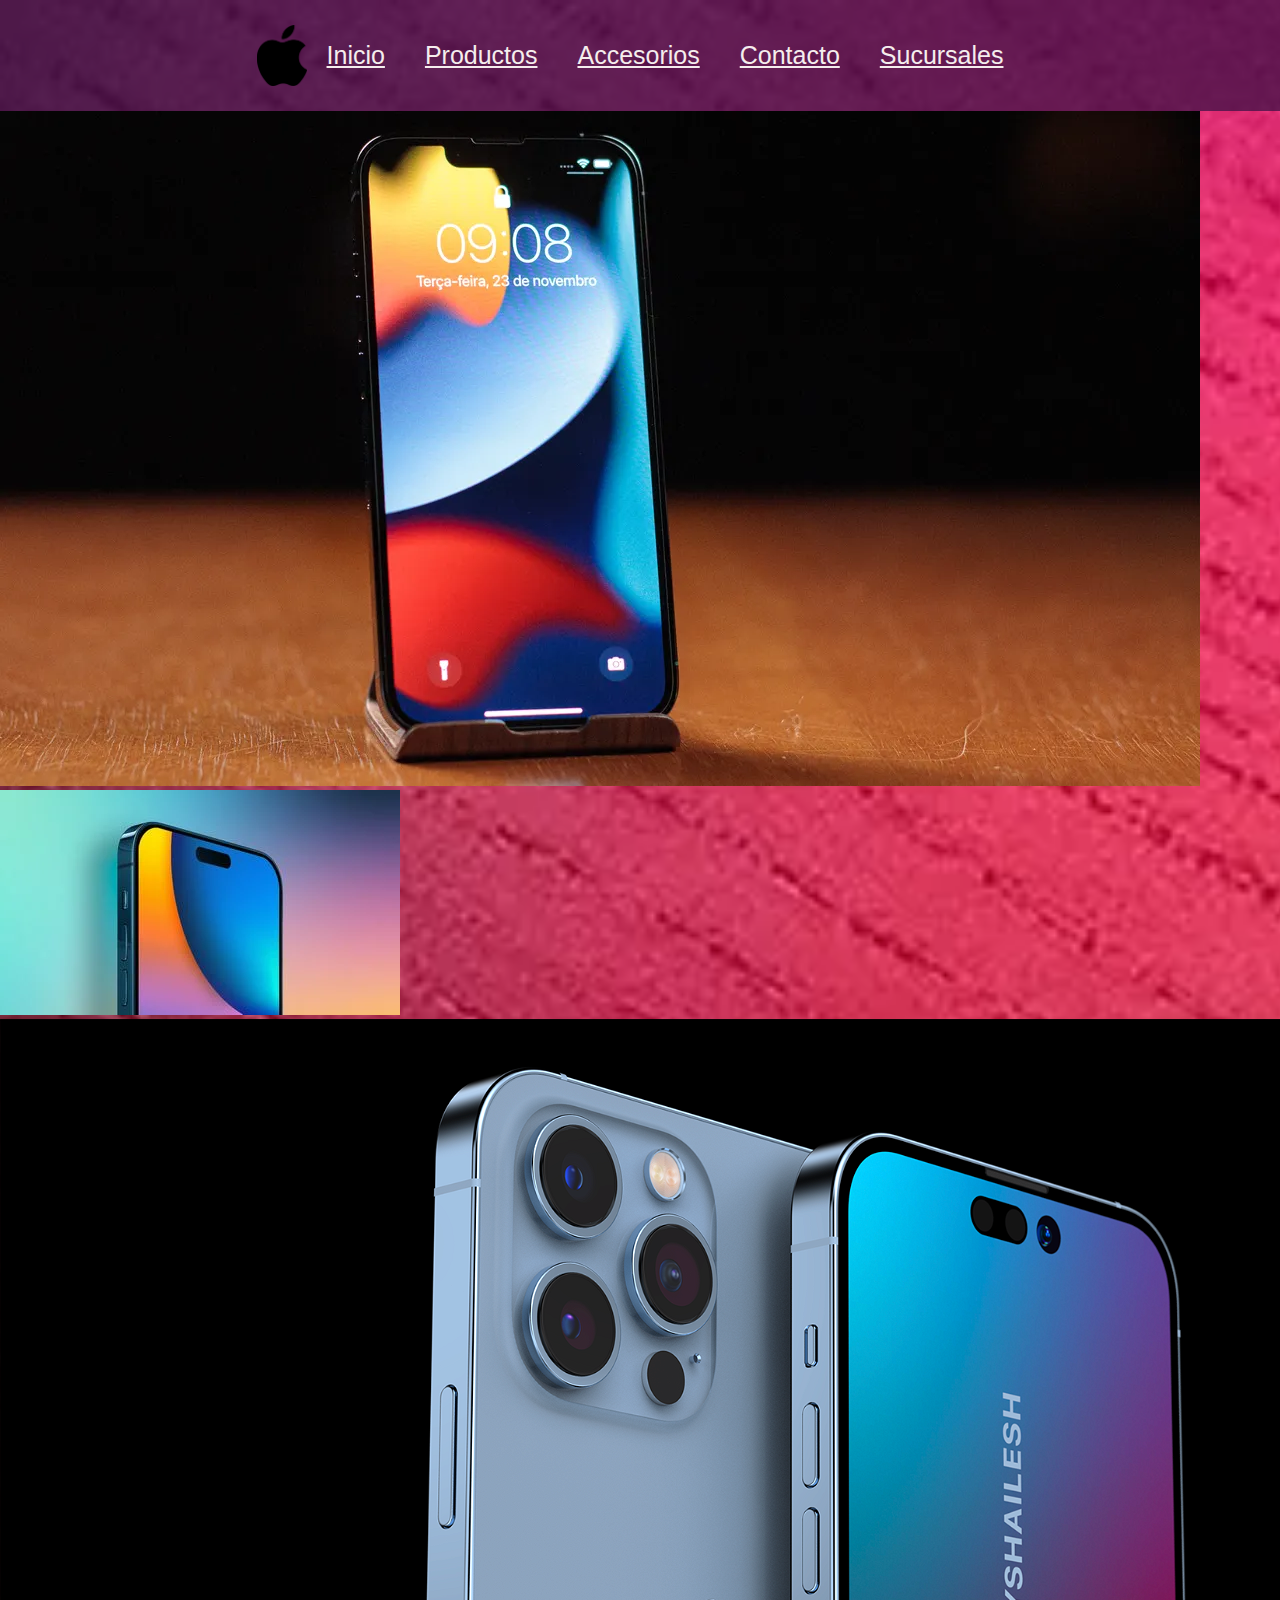
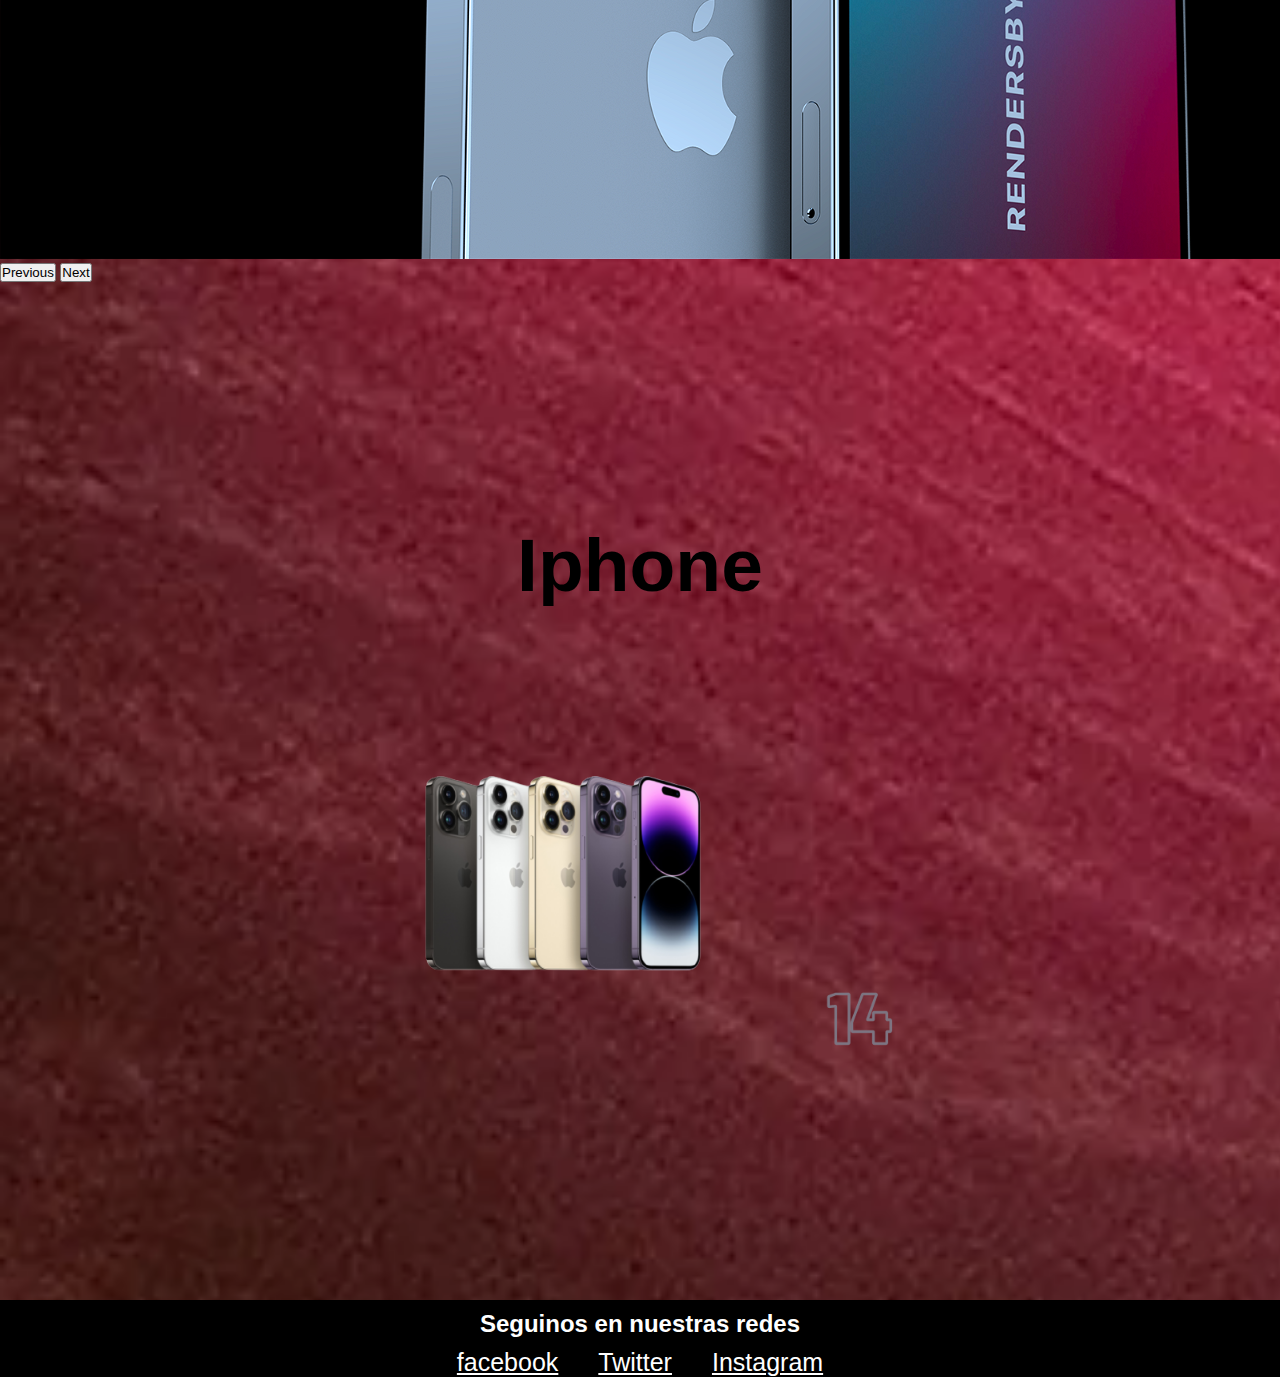
==== index.html @ eca5b9dc "Firstcommit" ====
<!DOCTYPE html>
<html lang="en">
<head>
    <meta charset="UTF-8">
    <meta name="viewport" content="width=device-width, initial-scale=1.0">
    <link href="https://cdn.jsdelivr.net/npm/bootstrap@5.3.0/dist/css/bootstrap.min.css" rel="stylesheet" integrity="sha384-9ndCyUaIbzAi2FUVXJi0CjmCapSmO7SnpJef0486qhLnuZ2cdeRhO02iuK6FUUVM" crossorigin="anonymous">
    <link rel="stylesheet" href="style.css">
    <title>ProyectoFinal</title>
</head>
<body>
    <header>
        <nav>
                
            <ul>
                <img class="logo" src="./imagenes/logo.png" alt="logo manzana apple">
                <li><a href="./index.html">Inicio</a></li>
                <li><a href="./productos.html">Productos</a></li>
                <li><a href="./accesorios.html">Accesorios</a></li>
                <li><a href="./contacto.html">Contacto</a></li>
                <li><a href="./sucursales.html">Sucursales</a></li>
            </ul>
        </nav>
    </header>
<main>
    
        <div id="carouselExample" class="carousel slide">
  <div class="carousel-inner">
    <div class="carousel-item active">
      <img src="./imagenes/i533038.webp" class="d-block w-100" alt="iphone14">
    </div>
    <div class="carousel-item">
      <img src="./imagenes/iPhone-14-multicolored-feature-single-pill.webp" class="d-block w-100" alt="iphone 14">
    </div>
    <div class="carousel-item">
      <img src="./imagenes/1111111111.png" class="d-block w-100" alt="iphone14">
    </div>
  </div>
  <button class="carousel-control-prev" type="button" data-bs-target="#carouselExample" data-bs-slide="prev">
    <span class="carousel-control-prev-icon" aria-hidden="true"></span>
    <span class="visually-hidden">Previous</span>
  </button>
  <button class="carousel-control-next" type="button" data-bs-target="#carouselExample" data-bs-slide="next">
    <span class="carousel-control-next-icon" aria-hidden="true"></span>
    <span class="visually-hidden">Next</span>
  </button>
</div>
    <section>
        <div> 
            <h2 class="animacion">Iphone</h2>
            <img class="iphone14" src="./imagenes/elemento inicio iphones.png" alt="celulares apple iphone 14 grupo de imagen">
            <img class="i14" src="./imagenes/elemento iniicio14.png" alt="icono14descriptivo en numeros">
        </div>
    </section>
</main>
    
<script src="https://cdn.jsdelivr.net/npm/@popperjs/core@2.11.8/dist/umd/popper.min.js" integrity="sha384-I7E8VVD/ismYTF4hNIPjVp/Zjvgyol6VFvRkX/vR+Vc4jQkC+hVqc2pM8ODewa9r" crossorigin="anonymous"></script>
<script src="https://cdn.jsdelivr.net/npm/bootstrap@5.3.0/dist/js/bootstrap.min.js" integrity="sha384-fbbOQedDUMZZ5KreZpsbe1LCZPVmfTnH7ois6mU1QK+m14rQ1l2bGBq41eYeM/fS" crossorigin="anonymous"></script>
</body>
<footer>
    <h2>Seguinos en nuestras redes</h2>
    <ul>
      <li><a href="https://www.facebook.com">facebook<i class="fab fa-facebook"></i></a></li>
      <li><a href="https://www.twitter.com">Twitter<i class="fab fa-twitter"></i></a></li>
      <li><a href="https://www.instagram.com">Instagram<i class="fab fa-instagram"></i></a></li>
    </ul>
  </footer>
</html>
---- style.css ----
/*global*/

*{
    margin: 0px;
    padding: 0px;
}

/*inicio*/

body{
    background-image: url(./imagenes/bg\ inicioo.webp);
    background-size: cover;
    margin: auto;
    @import url("https://fonts.googleapis.com/css2?family=Poppins:wght@100;200;300;400;500;600;700;800;900&display=swap");
    font-family: 'Poppins', sans-serif;
}


header{
    display: flex;
    flex-direction: row;
    justify-content: center;
    align-items: center;
    background-color: rgba(61, 18, 70, 0.744);
}

nav{
    margin: 25px;
    align-items: center;
    justify-content: center;
    align-items: center;
    display: flex;
    flex-direction: row;
    width: 1500px;
}

ul {
    display: flex;
    flex-direction: row;
    justify-content:center;
    align-items: center;
    list-style: none;
}

ul li a{
    margin:20px;
    text-align: center;
    font-size: 25px;
    color: rgb(245, 237, 237);
}

a:hover{
    background-color: blueviolet;
    cursor: pointer;

}
    

.logo{
    width: 50px;
   
  
}

section {
    display: flex;
    flex-direction: row;
    align-items: center;
    margin:200px;
    text-align: center;
    justify-content: center;
    font-size: 50px;
   

}

.animacion{
    margin: 40px;
    animation-name: animacion;
    animation-duration: 2s; 
    animation-timing-function: linear;
    animation-iteration-count: infinite;

}

/*animaciones*/

@keyframes animacion {
    0% {
      opacity: 0; 
    }
    50% {
      opacity: 1;
      transform: scale(1.2);
    }
    100% {
      opacity: 0; 
    }
  }

.iphone14{
    width: 400px;
    margin: 20px;
    animation-name: animacion;
    animation-duration: 2s; 
    animation-timing-function: linear;
    animation-iteration-count: infinite;


}

.i14{
  position: relative;
  animation-name: subeBaja;
  animation-duration: 1s;
  animation-timing-function: ease-in-out;
  animation-iteration-count: infinite;
}

@keyframes subeBaja {
    0%, 100% {
      transform: translateY(0);
    }
    50% {
      transform: translateY(-20px);
    }
  }

footer{
    background-color: black;
    display: flex;
    flex-direction:column;
    justify-content: center;
    align-items: center;

}


footer h2 { 
    margin: 30px;
    color: #fff;
    display: flex;
    justify-content: center;
    align-items: center;

}

footer ul li a {
    color: #fff;

}
/*responsive 375px celular*/

@media screen  and (max-width: 768px) {
    *{
        margin: 0px;
        padding: 0px;
    }
    
    body{
        background-image: url(./imagenes/bg\ inicioo.webp);
        background-size: cover;
        background-repeat: no-repeat;
        background-position: center;
        @import url("https://fonts.googleapis.com/css2?family=Poppins:wght@100;200;300;400;500;600;700;800;900&display=swap");
        font-family: 'Poppins', sans-serif;
    }
    
    
    header{
        display: flex;
        flex-direction: row;
        justify-content: center;
        align-items: center; 
    }
    
    nav{
        width: 370px;
    }
    
    ul {
        display: flex;
        flex-direction: row;
        justify-content: center;
        align-items: center;
        list-style: none;
        width: 330px;
    }
    
    ul li{
        display: flex;
        flex-direction: row;
        text-align: center;
        align-items: center;
        margin: 3px
    }

    ul li a{
        cursor: pointer;
        margin:5px;
        font-size: 10px;
        color: rgb(245, 237, 237);
        }
    
    a:hover{
        cursor: pointer;
        background-color: rgb(237, 231, 237);
        }    
        
            
    
    .logo{
        width: 60px;
        padding: 10px;
        height: 60px;
    }
    
    section div{
        display: flex;
        flex-direction: column;
        justify-content: center;
        align-items: center;
        
    }    

    .animacion{
        margin: 10px;
        margin-top: 60px;
        text-decoration:double;
        font-size: 40px;
        animation-name: animacion;
        animation-duration: 2s;
        animation-timing-function: linear;
        animation-iteration-count: infinite;
    }

    @keyframes animacion {
        0% {
            opacity: 0; 
          }
          50% {
            opacity: 1; 
            transform: scale(1.2); 
          }
          100% {
            opacity: 0;
          }

        
    }

    .iphone14{
        margin:30px;
        width: 250px;
        animation-name: iphone14;
        animation-duration: 2s;
        animation-timing-function: linear;
        animation-iteration-count: infinite;
    }
    @keyframes iphone14 {
        0% {
            opacity: 0; 
          }
          50% {
            opacity: 1; 
            transform: scale(1.2); 
          }
          100% {
            opacity: 0;
          }


        
    }

    }

    .i14{
        width: 100px;
        margin:20px;
    }

    footer{
        background-color: black;
        display: flex;
        flex-direction:column;
        height:auto;
    
    }
    
    
    footer h2 { 
        margin: 10px;
        color: #fff;
        display: flex;
        justify-content: center;
        align-items: center;
    
    }
    
    footer ul li a {
        color: #fff;
    
    }


    /*productos*/
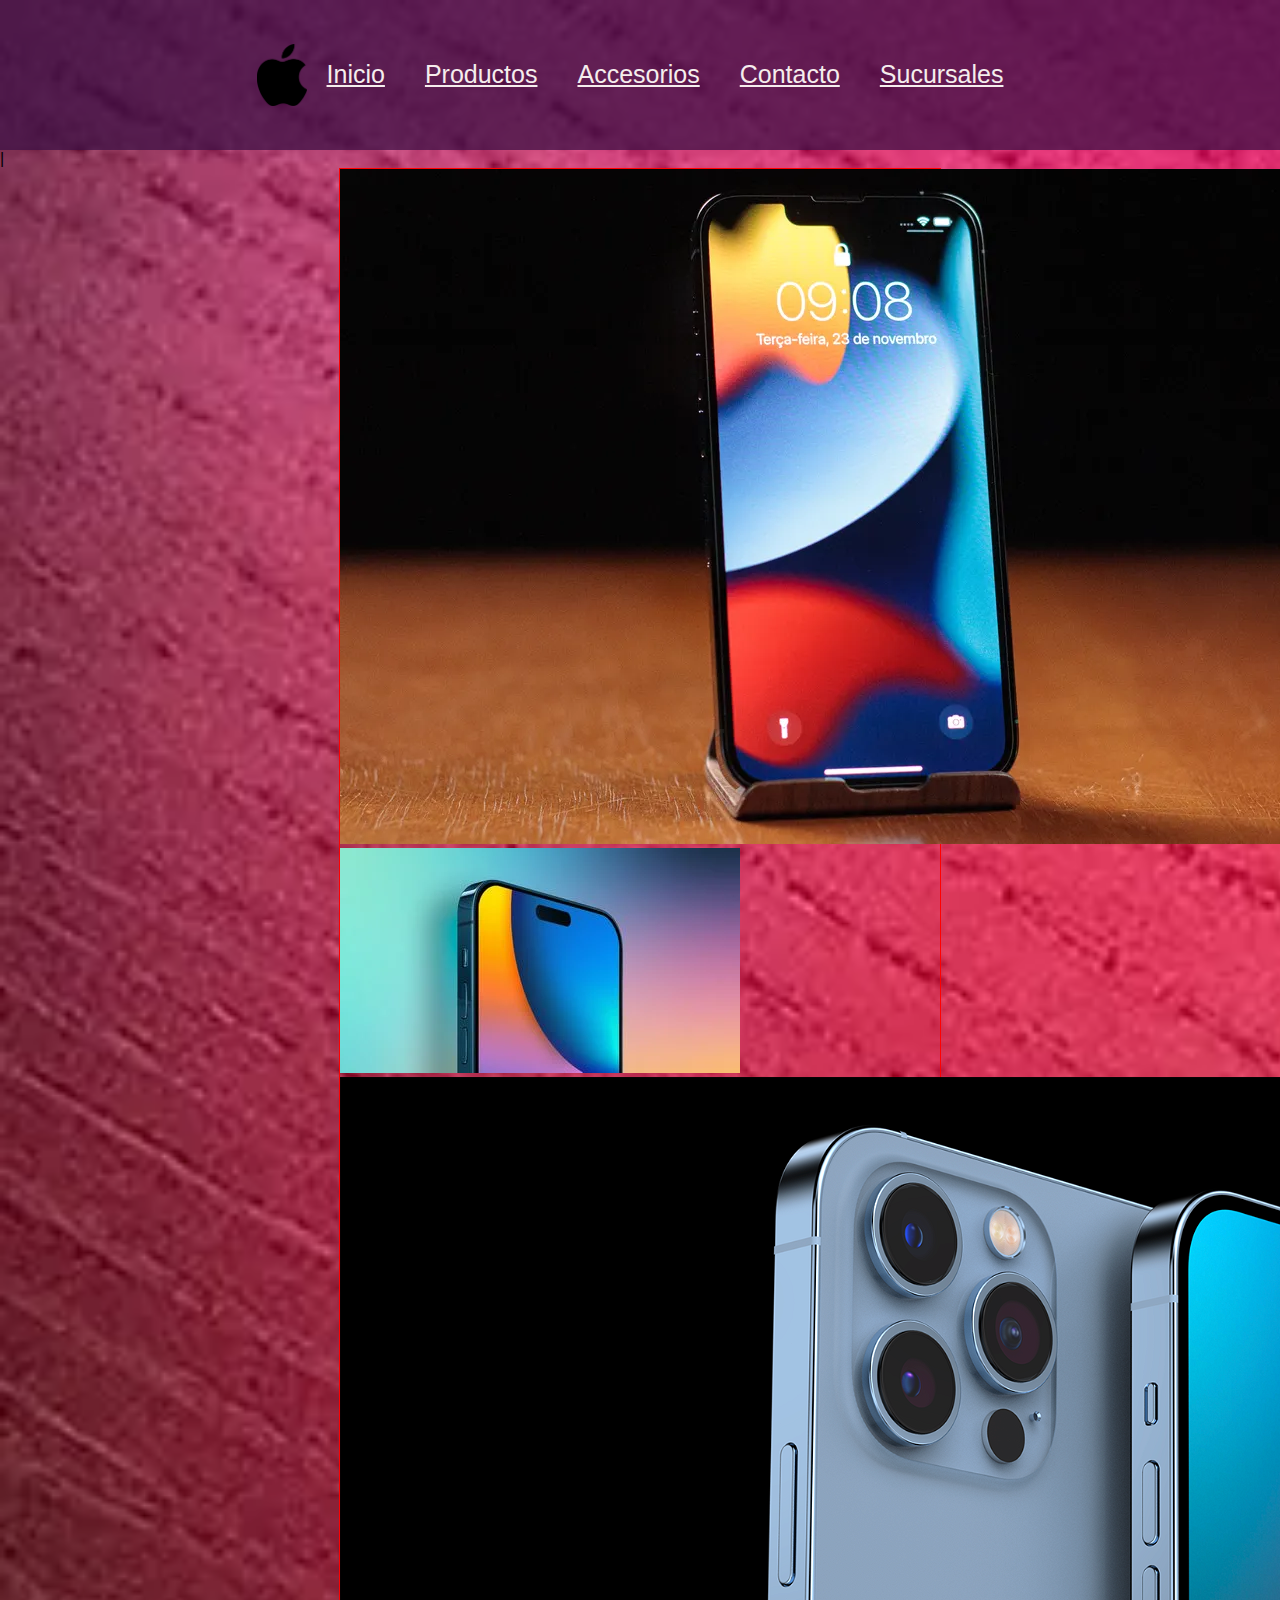
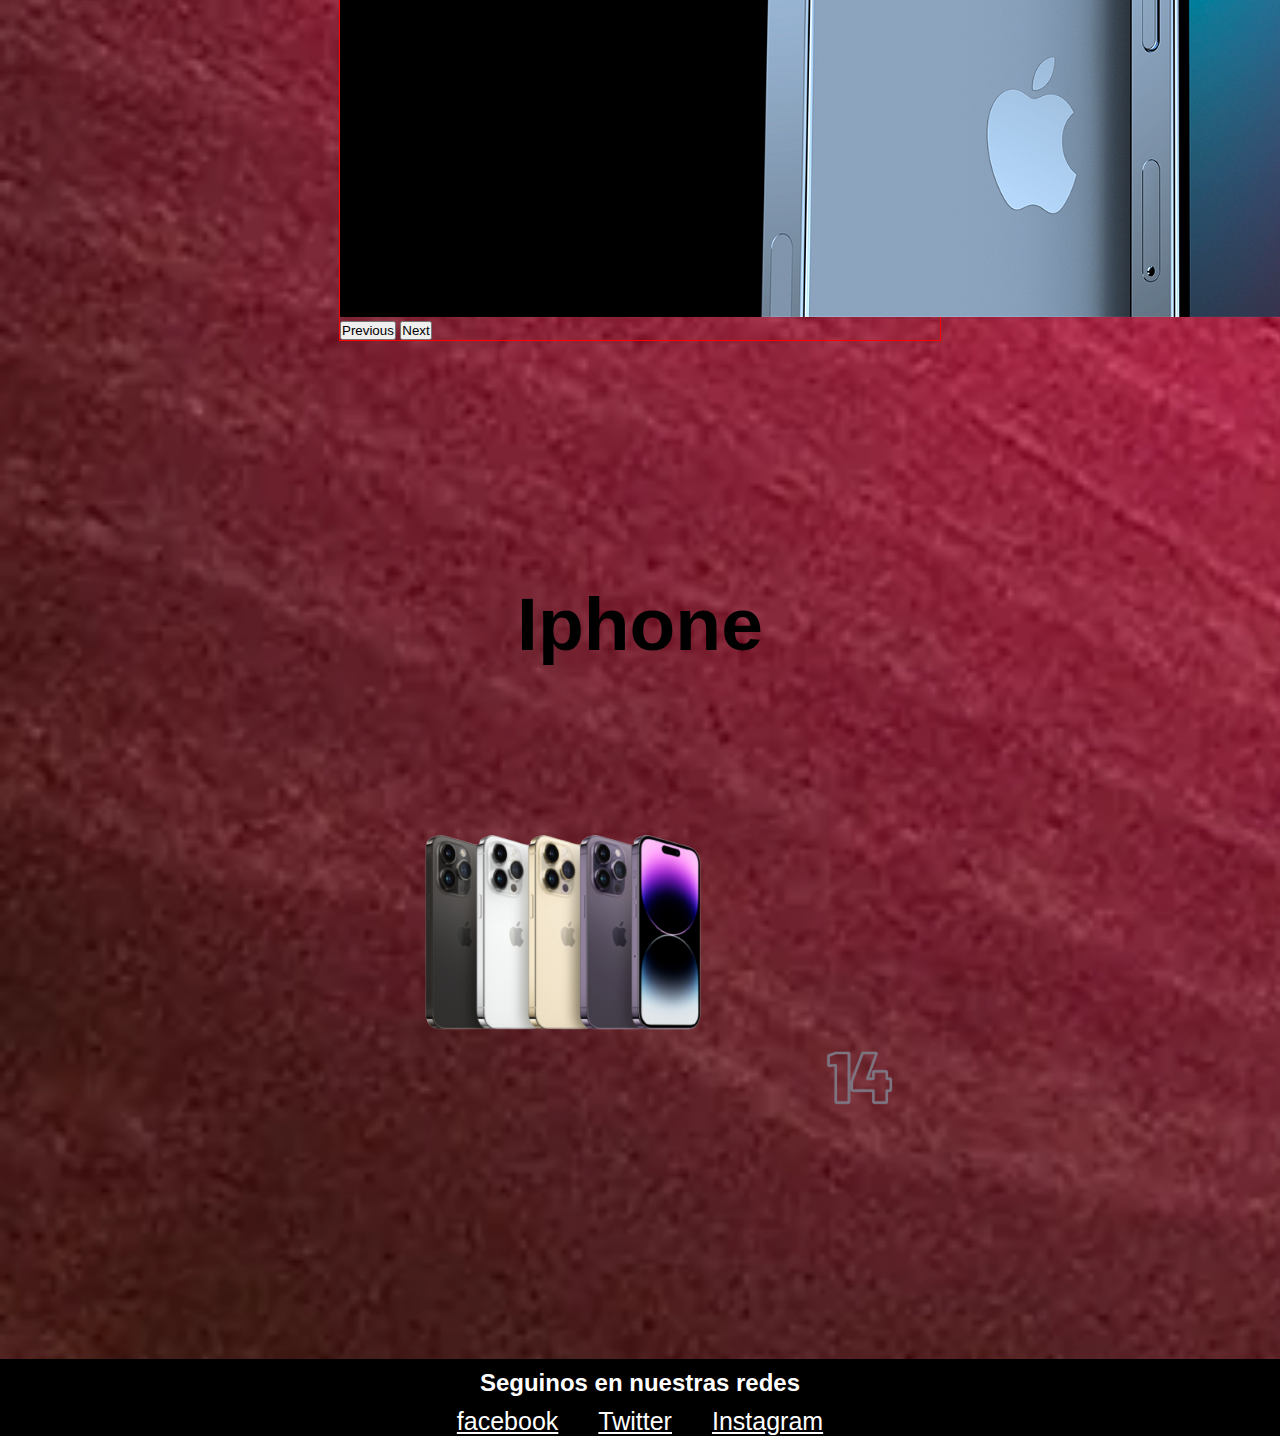
==== commit 7faa2d94: "se arreglo navbar" ====
--- a/index.html
+++ b/index.html
@@ -10,7 +10,6 @@
 <body>
     <header>
         <nav>
-                
             <ul>
                 <img class="logo" src="./imagenes/logo.png" alt="logo manzana apple">
                 <li><a href="./index.html">Inicio</a></li>
@@ -22,28 +21,32 @@
         </nav>
     </header>
 <main>
-    
-        <div id="carouselExample" class="carousel slide">
-  <div class="carousel-inner">
-    <div class="carousel-item active">
-      <img src="./imagenes/i533038.webp" class="d-block w-100" alt="iphone14">
+    |
+    <div class="carousel-container">
+      <div id="carouselExample" class="carousel slide">
+        <div class="carousel-inner">
+          <div class="carousel-item active">
+            <img src="./imagenes/i533038.webp" class="d-block w-100" alt="iphone14">
+          </div>
+          <div class="carousel-item">
+            <img src="./imagenes/iPhone-14-multicolored-feature-single-pill.webp" class="d-block w-100" alt="iphone 14">
+          </div>
+          <div class="carousel-item">
+            <img src="./imagenes/1111111111.png" class="d-block w-100" alt="iphone14">
+          </div>
+        </div>
+        <button class="carousel-control-prev" type="button" data-bs-target="#carouselExample" data-bs-slide="prev">
+          <span class="carousel-control-prev-icon" aria-hidden="true"></span>
+          <span class="visually-hidden">Previous</span>
+        </button>
+        <button class="carousel-control-next" type="button" data-bs-target="#carouselExample" data-bs-slide="next">
+          <span class="carousel-control-next-icon" aria-hidden="true"></span>
+          <span class="visually-hidden">Next</span>
+        </button>
+      </div>
     </div>
-    <div class="carousel-item">
-      <img src="./imagenes/iPhone-14-multicolored-feature-single-pill.webp" class="d-block w-100" alt="iphone 14">
-    </div>
-    <div class="carousel-item">
-      <img src="./imagenes/1111111111.png" class="d-block w-100" alt="iphone14">
-    </div>
-  </div>
-  <button class="carousel-control-prev" type="button" data-bs-target="#carouselExample" data-bs-slide="prev">
-    <span class="carousel-control-prev-icon" aria-hidden="true"></span>
-    <span class="visually-hidden">Previous</span>
-  </button>
-  <button class="carousel-control-next" type="button" data-bs-target="#carouselExample" data-bs-slide="next">
-    <span class="carousel-control-next-icon" aria-hidden="true"></span>
-    <span class="visually-hidden">Next</span>
-  </button>
-</div>
+  
+
     <section>
         <div> 
             <h2 class="animacion">Iphone</h2>
@@ -53,15 +56,15 @@
     </section>
 </main>
     
+<footer>
+  <h2>Seguinos en nuestras redes</h2>
+  <ul>
+    <li><a href="https://www.facebook.com">facebook<i class="fab fa-facebook"></i></a></li>
+    <li><a href="https://www.twitter.com">Twitter<i class="fab fa-twitter"></i></a></li>
+    <li><a href="https://www.instagram.com">Instagram<i class="fab fa-instagram"></i></a></li>
+  </ul>
+</footer>
 <script src="https://cdn.jsdelivr.net/npm/@popperjs/core@2.11.8/dist/umd/popper.min.js" integrity="sha384-I7E8VVD/ismYTF4hNIPjVp/Zjvgyol6VFvRkX/vR+Vc4jQkC+hVqc2pM8ODewa9r" crossorigin="anonymous"></script>
 <script src="https://cdn.jsdelivr.net/npm/bootstrap@5.3.0/dist/js/bootstrap.min.js" integrity="sha384-fbbOQedDUMZZ5KreZpsbe1LCZPVmfTnH7ois6mU1QK+m14rQ1l2bGBq41eYeM/fS" crossorigin="anonymous"></script>
 </body>
-<footer>
-    <h2>Seguinos en nuestras redes</h2>
-    <ul>
-      <li><a href="https://www.facebook.com">facebook<i class="fab fa-facebook"></i></a></li>
-      <li><a href="https://www.twitter.com">Twitter<i class="fab fa-twitter"></i></a></li>
-      <li><a href="https://www.instagram.com">Instagram<i class="fab fa-instagram"></i></a></li>
-    </ul>
-  </footer>
 </html>--- a/style.css
+++ b/style.css
@@ -1,13 +1,13 @@
 /*global*/
 
-*{
+* {
     margin: 0px;
     padding: 0px;
 }
 
 /*inicio*/
 
-body{
+body {
     background-image: url(./imagenes/bg\ inicioo.webp);
     background-size: cover;
     margin: auto;
@@ -16,7 +16,7 @@
 }
 
 
-header{
+header {
     display: flex;
     flex-direction: row;
     justify-content: center;
@@ -24,60 +24,57 @@
     background-color: rgba(61, 18, 70, 0.744);
 }
 
-nav{
+nav {
     margin: 25px;
-    align-items: center;
     justify-content: center;
     align-items: center;
     display: flex;
     flex-direction: row;
     width: 1500px;
+    height: 100px;
 }
 
 ul {
     display: flex;
     flex-direction: row;
-    justify-content:center;
+    justify-content: center;
     align-items: center;
     list-style: none;
 }
 
-ul li a{
-    margin:20px;
+ul li a {
+    margin: 20px;
     text-align: center;
     font-size: 25px;
     color: rgb(245, 237, 237);
 }
 
-a:hover{
+a:hover {
     background-color: blueviolet;
     cursor: pointer;
 
 }
-    
-
-.logo{
+
+
+.logo {
     width: 50px;
-   
-  
+
 }
 
 section {
     display: flex;
     flex-direction: row;
     align-items: center;
-    margin:200px;
+    margin: 200px;
     text-align: center;
     justify-content: center;
     font-size: 50px;
-   
-
-}
-
-.animacion{
+}
+
+.animacion {
     margin: 40px;
     animation-name: animacion;
-    animation-duration: 2s; 
+    animation-duration: 2s;
     animation-timing-function: linear;
     animation-iteration-count: infinite;
 
@@ -87,56 +84,60 @@
 
 @keyframes animacion {
     0% {
-      opacity: 0; 
-    }
+        opacity: 0;
+    }
+
     50% {
-      opacity: 1;
-      transform: scale(1.2);
-    }
+        opacity: 1;
+        transform: scale(1.2);
+    }
+
     100% {
-      opacity: 0; 
-    }
-  }
-
-.iphone14{
+        opacity: 0;
+    }
+}
+
+.iphone14 {
     width: 400px;
     margin: 20px;
     animation-name: animacion;
-    animation-duration: 2s; 
+    animation-duration: 2s;
     animation-timing-function: linear;
     animation-iteration-count: infinite;
 
 
 }
 
-.i14{
-  position: relative;
-  animation-name: subeBaja;
-  animation-duration: 1s;
-  animation-timing-function: ease-in-out;
-  animation-iteration-count: infinite;
+.i14 {
+    position: relative;
+    animation-name: subeBaja;
+    animation-duration: 1s;
+    animation-timing-function: ease-in-out;
+    animation-iteration-count: infinite;
 }
 
 @keyframes subeBaja {
-    0%, 100% {
-      transform: translateY(0);
-    }
+
+    0%,
+    100% {
+        transform: translateY(0);
+    }
+
     50% {
-      transform: translateY(-20px);
-    }
-  }
-
-footer{
+        transform: translateY(-20px);
+    }
+}
+
+footer {
     background-color: black;
     display: flex;
-    flex-direction:column;
-    justify-content: center;
-    align-items: center;
-
-}
-
-
-footer h2 { 
+    flex-direction: column;
+    justify-content: center;
+    align-items: center;
+}
+
+
+footer h2 {
     margin: 30px;
     color: #fff;
     display: flex;
@@ -149,15 +150,22 @@
     color: #fff;
 
 }
+
+.carousel-container {
+    border: 1px solid red;
+    max-width: 600px;
+    margin: 0 auto;
+}
+
 /*responsive 375px celular*/
 
-@media screen  and (max-width: 768px) {
-    *{
+@media screen and (max-width: 768px) {
+    * {
         margin: 0px;
         padding: 0px;
     }
-    
-    body{
+
+    body {
         background-image: url(./imagenes/bg\ inicioo.webp);
         background-size: cover;
         background-repeat: no-repeat;
@@ -165,19 +173,19 @@
         @import url("https://fonts.googleapis.com/css2?family=Poppins:wght@100;200;300;400;500;600;700;800;900&display=swap");
         font-family: 'Poppins', sans-serif;
     }
-    
-    
-    header{
+
+
+    header {
         display: flex;
         flex-direction: row;
         justify-content: center;
-        align-items: center; 
-    }
-    
-    nav{
+        align-items: center;
+    }
+
+    nav {
         width: 370px;
     }
-    
+
     ul {
         display: flex;
         flex-direction: row;
@@ -186,8 +194,8 @@
         list-style: none;
         width: 330px;
     }
-    
-    ul li{
+
+    ul li {
         display: flex;
         flex-direction: row;
         text-align: center;
@@ -195,38 +203,38 @@
         margin: 3px
     }
 
-    ul li a{
+    ul li a {
         cursor: pointer;
-        margin:5px;
+        margin: 5px;
         font-size: 10px;
         color: rgb(245, 237, 237);
-        }
-    
-    a:hover{
+    }
+
+    a:hover {
         cursor: pointer;
         background-color: rgb(237, 231, 237);
-        }    
-        
-            
-    
-    .logo{
+    }
+
+
+
+    .logo {
         width: 60px;
         padding: 10px;
         height: 60px;
     }
-    
-    section div{
+
+    section div {
         display: flex;
         flex-direction: column;
         justify-content: center;
         align-items: center;
-        
-    }    
-
-    .animacion{
+
+    }
+
+    .animacion {
         margin: 10px;
         margin-top: 60px;
-        text-decoration:double;
+        text-decoration: double;
         font-size: 40px;
         animation-name: animacion;
         animation-duration: 2s;
@@ -236,74 +244,77 @@
 
     @keyframes animacion {
         0% {
-            opacity: 0; 
-          }
-          50% {
-            opacity: 1; 
-            transform: scale(1.2); 
-          }
-          100% {
             opacity: 0;
-          }
-
-        
-    }
-
-    .iphone14{
-        margin:30px;
+        }
+
+        50% {
+            opacity: 1;
+            transform: scale(1.2);
+        }
+
+        100% {
+            opacity: 0;
+        }
+
+
+    }
+
+    .iphone14 {
+        margin: 30px;
         width: 250px;
         animation-name: iphone14;
         animation-duration: 2s;
         animation-timing-function: linear;
         animation-iteration-count: infinite;
     }
+
     @keyframes iphone14 {
         0% {
-            opacity: 0; 
-          }
-          50% {
-            opacity: 1; 
-            transform: scale(1.2); 
-          }
-          100% {
             opacity: 0;
-          }
-
-
-        
-    }
-
-    }
-
-    .i14{
-        width: 100px;
-        margin:20px;
-    }
-
-    footer{
-        background-color: black;
-        display: flex;
-        flex-direction:column;
-        height:auto;
-    
-    }
-    
-    
-    footer h2 { 
-        margin: 10px;
-        color: #fff;
-        display: flex;
-        justify-content: center;
-        align-items: center;
-    
-    }
-    
-    footer ul li a {
-        color: #fff;
-    
-    }
-
-
-    /*productos*/
-
-    +        }
+
+        50% {
+            opacity: 1;
+            transform: scale(1.2);
+        }
+
+        100% {
+            opacity: 0;
+        }
+
+
+
+    }
+
+}
+
+.i14 {
+    width: 100px;
+    margin: 20px;
+}
+
+footer {
+    background-color: black;
+    display: flex;
+    flex-direction: column;
+    height: auto;
+
+}
+
+
+footer h2 {
+    margin: 10px;
+    color: #fff;
+    display: flex;
+    justify-content: center;
+    align-items: center;
+
+}
+
+footer ul li a {
+    color: #fff;
+
+}
+
+
+/*productos*/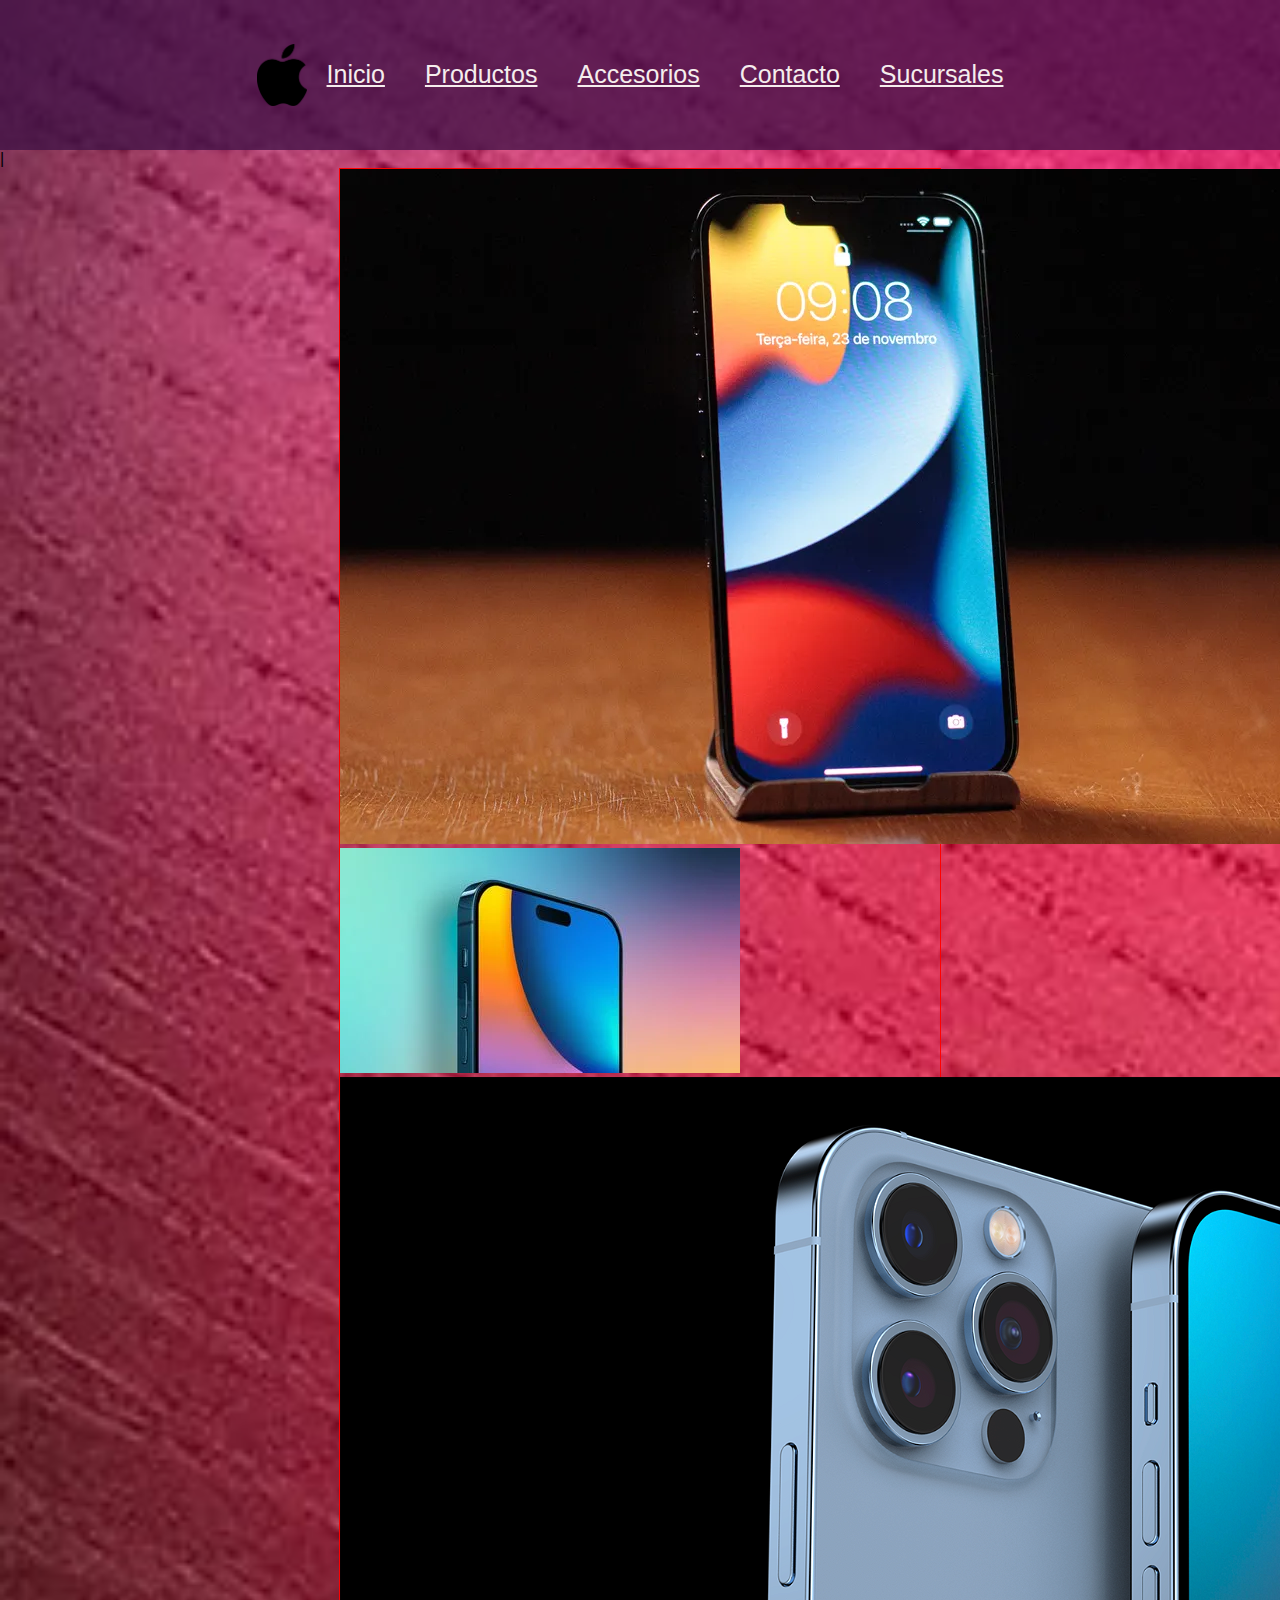
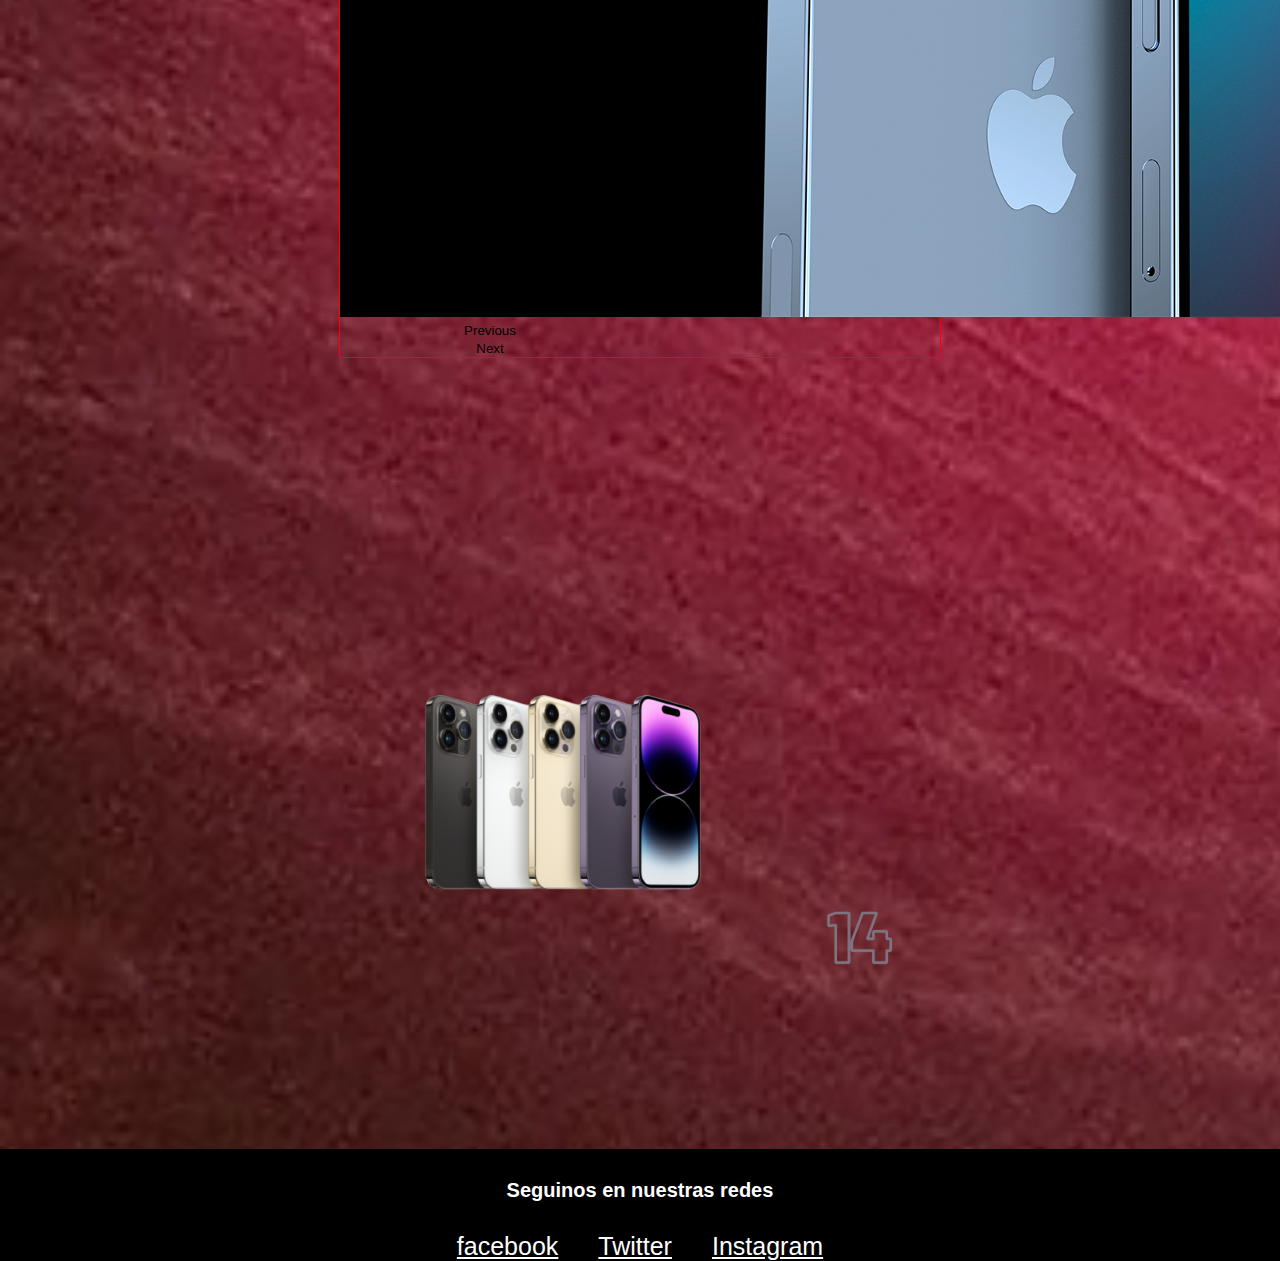
==== commit 860a34e3: "Se modificaron las paginas de css por una sola" ====
--- a/index.html
+++ b/index.html
@@ -4,10 +4,10 @@
     <meta charset="UTF-8">
     <meta name="viewport" content="width=device-width, initial-scale=1.0">
     <link href="https://cdn.jsdelivr.net/npm/bootstrap@5.3.0/dist/css/bootstrap.min.css" rel="stylesheet" integrity="sha384-9ndCyUaIbzAi2FUVXJi0CjmCapSmO7SnpJef0486qhLnuZ2cdeRhO02iuK6FUUVM" crossorigin="anonymous">
-    <link rel="stylesheet" href="style.css">
+    <link rel="stylesheet" href="styleglobal.css">
     <title>ProyectoFinal</title>
 </head>
-<body>
+<body class="bodyinicio">
     <header>
         <nav>
             <ul>
@@ -56,8 +56,8 @@
     </section>
 </main>
     
-<footer>
-  <h2>Seguinos en nuestras redes</h2>
+<footer class="footerinicio">
+  <h2 class="footerinicio1">Seguinos en nuestras redes</h2>
   <ul>
     <li><a href="https://www.facebook.com">facebook<i class="fab fa-facebook"></i></a></li>
     <li><a href="https://www.twitter.com">Twitter<i class="fab fa-twitter"></i></a></li>
@@ -67,4 +67,6 @@
 <script src="https://cdn.jsdelivr.net/npm/@popperjs/core@2.11.8/dist/umd/popper.min.js" integrity="sha384-I7E8VVD/ismYTF4hNIPjVp/Zjvgyol6VFvRkX/vR+Vc4jQkC+hVqc2pM8ODewa9r" crossorigin="anonymous"></script>
 <script src="https://cdn.jsdelivr.net/npm/bootstrap@5.3.0/dist/js/bootstrap.min.js" integrity="sha384-fbbOQedDUMZZ5KreZpsbe1LCZPVmfTnH7ois6mU1QK+m14rQ1l2bGBq41eYeM/fS" crossorigin="anonymous"></script>
 </body>
-</html>+</html>
+
+
--- a/styleglobal.css
+++ b/styleglobal.css
@@ -0,0 +1,1463 @@
+/*global*/
+
+* {
+    margin: 0px;
+    padding: 0px;
+}
+
+/*inicio*/
+
+.bodyinicio {
+    background-image: url(./imagenes/bg-inicioo.jpg);
+    background-size: cover;
+    margin: auto;
+    @import url("https://fonts.googleapis.com/css2?family=Poppins:wght@100;200;300;400;500;600;700;800;900&display=swap");
+    font-family: 'Poppins', sans-serif;
+}
+
+
+header {
+    display: flex;
+    flex-direction: row;
+    justify-content: center;
+    align-items: center;
+    background-color: rgba(61, 18, 70, 0.744);
+}
+
+nav {
+    margin: 25px;
+    justify-content: center;
+    align-items: center;
+    display: flex;
+    flex-direction: row;
+    width: 1500px;
+    height: 100px;
+}
+
+ul {
+    display: flex;
+    flex-direction: row;
+    justify-content: center;
+    align-items: center;
+    list-style: none;
+}
+
+ul li a {
+    margin: 20px;
+    text-align: center;
+    font-size: 25px;
+    color: rgb(245, 237, 237);
+}
+
+a:hover {
+    background-color: blueviolet;
+    cursor: pointer;
+
+}
+
+
+.logo {
+    width: 50px;
+
+}
+
+section {
+    display: flex;
+    flex-direction: row;
+    align-items: center;
+    margin: 200px;
+    text-align: center;
+    justify-content: center;
+    font-size: 50px;
+}
+
+.animacion {
+    margin: 40px;
+    animation-name: animacion;
+    animation-duration: 2s;
+    animation-timing-function: linear;
+    animation-iteration-count: infinite;
+
+}
+
+/*animaciones*/
+
+@keyframes animacion {
+    0% {
+        opacity: 0;
+    }
+
+    50% {
+        opacity: 1;
+        transform: scale(1.2);
+    }
+
+    100% {
+        opacity: 0;
+    }
+}
+
+.iphone14 {
+    width: 400px;
+    margin: 20px;
+    animation-name: animacion;
+    animation-duration: 2s;
+    animation-timing-function: linear;
+    animation-iteration-count: infinite;
+
+
+}
+
+.i14 {
+    position: relative;
+    animation-name: subeBaja;
+    animation-duration: 1s;
+    animation-timing-function: ease-in-out;
+    animation-iteration-count: infinite;
+}
+
+@keyframes subeBaja {
+
+    0%,
+    100% {
+        transform: translateY(0);
+    }
+
+    50% {
+        transform: translateY(-20px);
+    }
+}
+
+footer {
+    background-color: black;
+    display: flex;
+    flex-direction: column;
+    justify-content: center;
+    align-items: center;
+}
+
+
+footer h2 {
+    margin: 30px;
+    color: #fff;
+    display: flex;
+    justify-content: center;
+    align-items: center;
+
+}
+
+footer ul li a {
+    color: #fff;
+
+}
+
+.carousel-container {
+    border: 1px solid red;
+    max-width: 600px;
+    margin: 0 auto;
+}
+
+/*responsive 375px celular*/
+
+@media screen and (max-width: 768px) {
+    * {
+        margin: 0px;
+        padding: 0px;
+    }
+
+    .body inicio {
+        background-image: url(./imagenes/bg-inicioo.jpg);
+        background-size: cover;
+        background-repeat: no-repeat;
+        background-position: center;
+        @import url("https://fonts.googleapis.com/css2?family=Poppins:wght@100;200;300;400;500;600;700;800;900&display=swap");
+        font-family: 'Poppins', sans-serif;
+    }
+
+
+    header {
+        display: flex;
+        flex-direction: row;
+        justify-content: center;
+        align-items: center;
+    }
+
+    nav {
+        width: 370px;
+    }
+
+    ul {
+        display: flex;
+        flex-direction: row;
+        justify-content: center;
+        align-items: center;
+        list-style: none;
+        width: 330px;
+    }
+
+    ul li {
+        display: flex;
+        flex-direction: row;
+        text-align: center;
+        align-items: center;
+        margin: 3px
+    }
+
+    ul li a {
+        cursor: pointer;
+        margin: 5px;
+        font-size: 10px;
+        color: rgb(245, 237, 237);
+    }
+
+    a:hover {
+        cursor: pointer;
+        background-color: rgb(237, 231, 237);
+    }
+
+
+
+    .logo {
+        width: 60px;
+        padding: 10px;
+        height: 60px;
+    }
+
+    section div {
+        display: flex;
+        flex-direction: column;
+        justify-content: center;
+        align-items: center;
+
+    }
+
+    .animacion {
+        margin: 10px;
+        margin-top: 60px;
+        text-decoration: double;
+        font-size: 40px;
+        animation-name: animacion;
+        animation-duration: 2s;
+        animation-timing-function: linear;
+        animation-iteration-count: infinite;
+    }
+
+    @keyframes animacion {
+        0% {
+            opacity: 0;
+        }
+
+        50% {
+            opacity: 1;
+            transform: scale(1.2);
+        }
+
+        100% {
+            opacity: 0;
+        }
+
+
+    }
+
+    .iphone14 {
+        margin: 30px;
+        width: 250px;
+        animation-name: iphone14;
+        animation-duration: 2s;
+        animation-timing-function: linear;
+        animation-iteration-count: infinite;
+    }
+
+    @keyframes iphone14 {
+        0% {
+            opacity: 0;
+        }
+
+        50% {
+            opacity: 1;
+            transform: scale(1.2);
+        }
+
+        100% {
+            opacity: 0;
+        }
+
+
+
+    }
+
+}
+
+.i14 {
+    width: 100px;
+    margin: 20px;
+}
+
+footer {
+    background-color: black;
+    display: flex;
+    flex-direction: column;
+    height: auto;
+
+}
+
+
+footer h2 {
+    margin: 30px;
+    color: #fff;
+    display: flex;
+    justify-content: center;
+    align-items: center;
+
+}
+
+footer ul li a {
+    color: #fff;
+
+}
+
+/* final de inicio*/
+
+/* accesorios*/
+
+*{
+    margin: 0px;
+    padding: 0px;
+}
+
+.bodyaccesorios{
+    background-image: url(./imagenes/aipods\ max.webp);
+    background-size: cover;
+    margin: auto;
+    @import url: ("https://fonts.googleapis.com/css2?family=Barlow+Semi+Condensed:wght@600&display=swap");
+    @import url:("https://fonts.googleapis.com/css2?family=Poppins:wght@100;200;300;400;500;600;700;800;900&display=swap");
+    font-family: 'Poppins', 'Barlow Semi Condensed', sans-serif;
+    
+}
+
+
+header{
+    display: flex;
+    flex-direction: row;
+    justify-content: center;
+    align-items: center;
+    background-color: rgba(61, 18, 70, 0.744);
+    
+}
+
+nav{
+    margin: 25px;
+    justify-content: center;
+    align-items: center;
+    display: flex;
+    flex-direction: row;
+    width: 1500px;
+    height: 100px;    
+}
+
+ul {
+    display: flex;
+    flex-direction: row;
+    justify-content:center;
+    align-items: center;
+    list-style: none;
+}
+
+ul li a{
+    margin:20px;
+    text-align: center;
+    font-size: 25px;
+    color: rgb(245, 237, 237);
+}
+
+a:hover{
+    background-color: blueviolet;
+    cursor: pointer;
+
+}
+    
+
+.logo{
+    width: 50px;
+}
+
+.airpods{
+    animation: bump-up 0.5s ease-in-out infinite alternate;
+    width: 200px;
+    margin: 30px;
+
+
+}
+
+@keyframes bump-up {
+    0% {
+      transform: translateY(0);
+    }
+    100% {
+      transform: translateY(-10px);
+    }
+    }
+
+
+section {
+    display: flex;
+    flex-direction:row;
+    margin: 100px;
+   
+}
+
+section div h2{
+    color: #ffffff;
+    font-size: 25px;
+    margin: 10px;
+    font-family: 'Barlow Semi Condensed', sans-serif;
+    opacity: 0;
+    animation: fade-in 1s ease-in forwards;
+}
+
+@keyframes fade-in {
+    0% {
+      opacity: 0;
+    }
+    100% {
+      opacity: 1;
+    }
+  }
+
+section h3{ 
+    color: #fff;
+    margin: 30px;
+    opacity: 0;
+    animation: fade-in 1s ease-in forwards;
+}
+
+.cajamadreacc{
+    margin: 20px;
+    display: flex;
+    flex-direction: column;
+    justify-content: center;
+    align-items: center;
+
+}
+
+.cajahijoacc{
+    background-color:rgba(72, 117, 133, 0.575);
+    color: #fff;
+    text-align:left;
+    font-size: 22px;
+    padding: 25px;
+    margin: 20px;
+    opacity: 0;
+    animation: fade-in 1s ease-in forwards;
+}
+
+.cajahijoacc li{
+    padding: 10px;
+}
+
+footer{
+    background-color: black;
+    display: flex;
+    flex-direction:column;
+
+}
+
+
+footer h2 { 
+    margin: 30px;
+    color: #fff;
+    display: flex;
+    justify-content: center;
+    align-items: center;
+
+}
+
+footer ul li a {
+    color: #fff;
+}
+
+@media screen and (max-width:768px){
+
+    *{
+        margin: 0px;
+        padding: 0px;
+    }
+    
+    .bodyaccesorios{
+        background-image: url(./imagenes/aipods\ max.webp);
+        background-size: cover;
+        background-repeat: no-repeat;
+        background-position: center;
+        @import url("https://fonts.googleapis.com/css2?family=Poppins:wght@100;200;300;400;500;600;700;800;900&display=swap");
+        font-family: 'Poppins', sans-serif;
+    }
+    
+    
+    header{
+        display: flex;
+        flex-direction: row;
+        justify-content: center;
+        align-items: center; 
+    }
+    
+    nav{
+        width: 370px;
+    }
+    
+    ul {
+        display: flex;
+        flex-direction: row;
+        justify-content: center;
+        align-items: center;
+        list-style: none;
+        width: 330px;
+    }
+    
+    ul li{
+        display: flex;
+        flex-direction: row;
+        text-align: center;
+        align-items: center;
+        margin: 3px
+    }
+
+    ul li a{
+        cursor: pointer;
+        margin:5px;
+        font-size: 10px;
+        color: rgb(245, 237, 237);
+        }
+    
+    a:hover{
+        cursor: pointer;
+        background-color: rgb(237, 231, 237);
+        }    
+        
+            
+    
+    .logo{
+        width: 40px;
+        padding: 10px;
+        height: 50px;
+    }
+
+    .airpods{
+        width: 200px;
+        margin: 30px;
+        animation: bump-up 0.5s ease-in-out infinite alternate;
+    }
+
+    @keyframes bump-up {
+        0% {
+          transform: translateY(0);
+        }
+        100% {
+          transform: translateY(-10px);
+        }
+
+    }
+
+    section {
+        display: flex;
+        flex-direction: column;
+        justify-content: center;
+        align-items: center;
+        width: 300px;
+        margin: auto;
+        
+       
+       
+    
+    }
+    
+    section div h2{
+        color: #ffffff;
+        font-size: 30px;
+        font-family: 'Barlow Semi Condensed', sans-serif;
+    }
+    
+    
+    .cajamadreacc{
+        display: flex;
+        flex-direction: column;
+        justify-content: center;
+        align-items: center;
+        width: auto;
+        margin: 20px;
+    
+    }
+    
+    .cajahijoacc{
+        background-color:rgba(72, 117, 133, 0.575);
+        color: #fff;
+        display: flex;
+        flex-direction: column;
+        text-align:left;
+        font-size: 16px;
+        width: 260px;
+    }
+
+    .cajahijoacc li {
+        margin: 10px;
+    }
+    footer{
+        background-color: black;
+        display: flex;
+        flex-direction:column;
+        height: 200px;
+    
+    }
+    
+    
+    footer h2 { 
+        margin: 30px;
+        color: #fff;
+        display: flex;
+        justify-content: center;
+        align-items: center;
+    
+    }
+    
+    footer ul li a {
+        color: #fff;
+    
+    }
+
+}
+
+/*productos*/
+
+
+*{
+    margin: 0px;
+    padding: 0px;
+}
+
+.bodyproductos{
+    background-image: url(./imagenes/bg-inicioo.jpg );
+    background-size: cover;
+    margin: auto;
+    @import url("https://fonts.googleapis.com/css2?family=Poppins:wght@100;200;300;400;500;600;700;800;900&display=swap");
+    font-family: 'Poppins', sans-serif;
+}
+
+
+header{
+    display: flex;
+    flex-direction: row;
+    justify-content: center;
+    align-items: center;
+    background-color: rgba(61, 18, 70, 0.744);
+    
+}
+
+nav{
+    margin: 25px;
+    justify-content: center;
+    align-items: center;
+    display: flex;
+    flex-direction: row;
+    width: 1500px;
+    height: 100px;    
+}
+
+ul {
+    display: flex;
+    flex-direction: row;
+    justify-content:center;
+    align-items: center;
+    list-style: none;
+}
+
+ul li a{
+    margin:20px;
+    text-align: center;
+    font-size: 25px;
+    color: rgb(245, 237, 237);
+}
+
+a:hover{
+    background-color: blueviolet;
+    cursor: pointer;
+
+}
+    
+
+.logo{
+    width: 50px;
+  
+}
+
+
+
+section{
+    
+    display: flex;
+    flex-direction:row;
+    justify-content: center;
+    align-items: center;
+    width:auto;
+}
+
+.cajamadreproductos{
+    display: flex;
+    flex-direction:row;
+    justify-content: center;
+    align-items: center;
+    margin: 40px;
+}
+
+
+.cajap1{
+    width: 200px;
+    margin: 30px;
+    text-align: center;
+    color: #fff;
+    background-color: black;
+    
+}
+
+.cajap1 h2{
+    font-size: 30px;
+    
+}
+
+.cajap1 p {
+    margin: 20px;
+    font-size: 20px;
+}
+
+.iphones1{
+    display: flex;
+    flex-direction: row;
+    justify-content: center;
+    align-items: center;
+
+    margin: 80px;
+    width: 700px;
+}
+
+.telefono{
+    width: 340px;
+    margin: 10px;
+}
+
+footer{
+    background-color: black;
+    display: flex;
+    flex-direction:column;
+    height: 200px;
+
+}
+
+
+footer h2 { 
+    margin: 30px;
+    color: #fff;
+    display: flex;
+    justify-content: center;
+    align-items: center;
+
+}
+
+footer ul li a {
+    color: #fff;
+
+}
+
+
+
+
+@media screen and (max-width: 768px) {
+    *{
+        margin: 0px;
+        padding: 0px;
+    }
+    
+    body{
+        background-image: url(./imagenes/bg-inicioo.jpg);
+        background-size: cover;
+        background-repeat: no-repeat;
+        background-position: center;
+        @import url("https://fonts.googleapis.com/css2?family=Poppins:wght@100;200;300;400;500;600;700;800;900&display=swap");
+        font-family: 'Poppins', sans-serif;
+    }
+    
+    
+    header{
+        display: flex;
+        flex-direction: row;
+        justify-content: center;
+        align-items: center;
+
+    }
+    
+    nav{ 
+        width: 370px;
+
+    }
+
+    ul{
+        display: flex;
+        flex-direction: row;
+        justify-content: center;
+        align-items: center;
+        list-style: none;
+        width: 330px;
+
+    
+
+    }
+    
+    
+    ul li {
+        display: flex;
+        flex-direction: row;
+        text-align: center;
+        align-items: center;
+        margin: 3px;
+        
+
+    }
+    
+
+    ul li a{
+        cursor: pointer;
+        margin:5px;
+        font-size: 10px;
+        color: rgb(245, 237, 237);
+    
+    }
+
+    a:hover{
+        cursor: pointer;
+        background-color: rgb(237, 231, 237);
+    }
+        
+    
+
+    .logo{
+        padding: 10px;
+        width: 40px;
+        height: 50px;
+    }
+
+   section{
+    margin: 50px;
+    display: flex;
+    flex-direction: column;
+    justify-content: center;
+    align-items: center;
+
+   }
+
+   .cajamadreproductos{
+    display: flex;
+    flex-direction: column;
+    justify-content: center;
+    align-items: center;   
+
+   }
+
+   .parrafoproductos{
+    color:#fff;
+   }
+
+   .telefono{
+    display: flex;
+    width: 300px;
+
+   }
+
+   .cajaproductosiphone{
+    display: flex;
+    flex-direction: column;
+    width: 1px;
+   }
+
+   .iphones1{
+    width: 220px;
+   }
+
+.footerproductos{
+    background-color: black;
+    display: flex;
+    flex-direction:column;
+    height:auto;
+
+}
+
+
+.footerproductos h2 { 
+    margin: 30px;
+    font-size: 20px;
+    color: #fff;
+    display: flex;
+    justify-content: center;
+    align-items: center;
+
+
+}
+
+footer ul li a {
+    color: #fff;
+
+}
+
+
+}
+/*Contactos*/
+/*global*/
+
+*{
+    margin: 0px;
+    padding: 0px;
+}
+
+.bodycontacto{
+    background-image: url(./imagenes/bgcontacto.png);
+    background-size: cover;
+    margin: auto;
+    @import url("https://fonts.googleapis.com/css2?family=Poppins:wght@100;200;300;400;500;600;700;800;900&display=swap");
+    font-family: 'Poppins', sans-serif;
+}
+
+
+header{
+  display: flex;
+  flex-direction: row;
+  justify-content: center;
+  align-items: center;
+  background-color: rgba(61, 18, 70, 0.744);
+}
+
+nav{
+  margin: 25px;
+  justify-content: center;
+  align-items: center;
+  display: flex;
+  flex-direction: row;
+  width: 1500px;
+  height: 100px;    
+}
+
+ul {
+  display: flex;
+  flex-direction: row;
+  justify-content:center;
+  align-items: center;
+  list-style: none;
+}
+
+ul li a{
+  margin:20px;
+  text-align: center;
+  font-size: 25px;
+  color: rgb(245, 237, 237);
+}
+
+a:hover{
+  background-color: blueviolet;
+  cursor: pointer;
+
+}
+  
+
+.logo{
+  width: 50px;
+ 
+
+}
+
+.logocontacto1{
+    width: 100px;
+}
+
+.title1{
+    font-size: 45px;
+    margin: 100px;
+}
+
+.form_contacto {
+    display: flex;
+    flex-direction: column;
+    margin-top:10px;
+    color: #fff;
+    max-width: 400px;
+  }
+  .form_contacto_conteiner {
+    display: flex;
+    flex-direction: column;
+    justify-content: center;
+    align-items: center;
+    padding: 30px;
+  }
+  .form_contacto input {
+    min-height: 25px;
+    border-radius: 2px;
+    padding: 0px 5px;
+  }
+  .form_contacto input, .form_contacto textarea {
+    background-color: rgba(121, 80, 57, 0.5843137255);
+    border: none;
+    color: #fff;
+    padding: 0px 5px;
+  }
+  .form_contacto input:focus, .form_contacto textarea:focus {
+    outline-color: #e83151;
+  }
+  .form_contacto label {
+    margin-top: 20px;
+    font-size: 20px;
+  }
+  .form_contacto h2 {
+    font-size: 48px;
+    font-weight: bold;
+    color: transparent;
+    -webkit-text-stroke: 2px black;
+    -moz-text-stroke: 2px black;
+    text-transform: uppercase;
+  }
+  .form_contacto span {
+    display: flex;
+    flex-direction: row;
+  }
+  .form_contacto span img {
+    width: 120px;
+    margin-top: 30px;
+  }
+  
+button{
+   width: 300px;
+   background-color: #ffffff00;
+   border: 10px;
+}
+
+.logoocontacto1{
+    width: 100px;
+
+}
+
+
+
+
+footer{
+    margin-top: 130px;
+    background-color: black;
+    display: flex;
+    flex-direction:column;
+
+}
+
+
+footer h2 { 
+    margin: 30px;
+    color: #fff;
+    display: flex;
+    justify-content: center;
+    align-items: center;
+
+}
+
+footer ul li a {
+    color: #fff;
+    }
+
+
+
+/*responsive*/
+
+@media screen  and (max-width: 768px) {
+  *{
+      margin: 0px;
+      padding: 0px;
+  }
+  
+  .bodycontacto{
+      background-image: url(./imagenes/bgcontacto.png);
+      background-size: cover;
+      background-repeat: no-repeat;
+      background-position: center;
+      @import url("https://fonts.googleapis.com/css2?family=Poppins:wght@100;200;300;400;500;600;700;800;900&display=swap");
+      font-family: 'Poppins', sans-serif;
+  }
+  
+  
+  header{
+      display: flex;
+      flex-direction: row;
+      justify-content: center;
+      align-items: center;
+      
+
+  
+      
+
+  }
+  
+  nav{ 
+      width: 370px;
+
+  }
+
+  ul{
+      display: flex;
+      flex-direction: row;
+      justify-content: center;
+      align-items: center;
+      list-style: none;
+      width: 330px;
+
+  
+
+  }
+  
+  
+  ul li {
+      display: flex;
+      flex-direction: row;
+      text-align: center;
+      align-items: center;
+      margin: 3px;
+      
+
+  }
+  
+
+  ul li a{
+      cursor: pointer;
+      margin:5px;
+      font-size: 10px;
+      color: rgb(245, 237, 237);
+  
+  }
+
+  a:hover{
+      cursor: pointer;
+      background-color: rgb(237, 231, 237);
+  }
+      
+  
+
+  .logo{
+      width: 40px;
+      height: 50px;
+      padding: 10px;
+  }
+  }
+
+
+  footer{
+    background-color: black;
+    display: flex;
+    flex-direction:column;
+    height:auto;
+
+}
+
+
+footer h2 { 
+    margin: 30px;
+    font-size: 20px;
+    color: #fff;
+    display: flex;
+    justify-content: center;
+    align-items: center;
+
+}
+
+footer ul li a {
+    color: #fff;
+
+}
+
+/*Sucursal*/
+
+*{
+    margin: 0px;
+    padding: 0px;
+}
+
+
+.bodysucursal{
+    background-image: url(./imagenes/bg\ sucursales.png);
+    background-size: cover;
+    margin: auto;
+    @import url("https://fonts.googleapis.com/css2?family=Poppins:wght@100;200;300;400;500;600;700;800;900&display=swap");
+    font-family: 'Poppins', sans-serif;
+}
+
+
+header{
+    display: flex;
+    flex-direction: row;
+    justify-content: center;
+    align-items: center;
+    background-color: rgba(61, 18, 70, 0.744);
+}
+
+nav{
+    margin: 25px;
+    justify-content: center;
+    align-items: center;
+    display: flex;
+    flex-direction: row;
+    width: 1500px;
+    height: 100px;    
+}
+
+ul {
+    display: flex;
+    flex-direction: row;
+    justify-content:center;
+    align-items: center;
+    list-style: none;
+}
+
+ul li a{
+    margin:20px;
+    text-align: center;
+    font-size: 25px;
+    color: rgb(245, 237, 237);
+}
+
+a:hover{
+    background-color: blueviolet;
+    cursor: pointer;
+
+}
+    
+
+.logo{
+    width: 50px;
+   
+  
+}
+
+.cajacontenedorasucu{
+    display: flex;
+    flex-direction: column;
+    margin: 50px;
+    position: relative;
+    overflow: hidden;
+    font-size: 40px;
+}
+
+.cajamadresucu{
+    display: flex;
+    flex-direction: column;
+}
+
+.cajahijosucu{
+    display: flex;
+    flex-direction: column;
+    align-items: center;
+    justify-content: center;
+}
+
+
+
+.ubicacion{
+    width: 400px;
+   
+
+}
+
+.sucursalescaja{
+    display: flex;
+    flex-direction: row;
+    justify-content: center;
+    align-items: center;
+}
+
+.imagensucursales1{
+    width: 200px;
+    
+   
+}
+
+
+
+.cajacontenedorasucu p{
+    font-size: 26px;
+    color: #050505;
+}
+
+footer{
+    background-color: black;
+    display: flex;
+    flex-direction:column;
+    justify-content: center;
+    align-items: center;
+
+}
+
+
+footer h2 { 
+    margin: 30px;
+    color: #fff;
+    display: flex;
+    justify-content: center;
+    align-items: center;
+
+}
+
+footer ul li a {
+    color: #fff;
+
+}
+
+
+
+
+@media screen and (max-width: 768px) {
+    *{
+        margin: 0px;
+        padding: 0px;
+    }
+    
+    body{
+        background-image: url(./imagenes/bg\ sucursales.png);
+        background-size: cover;
+        background-repeat: no-repeat;
+        background-position: center;
+        @import url("https://fonts.googleapis.com/css2?family=Poppins:wght@100;200;300;400;500;600;700;800;900&display=swap");
+        font-family: 'Poppins', sans-serif;
+    }
+    
+    
+    header{
+        display: flex;
+        flex-direction: row;
+        justify-content: center;
+        align-items: center;
+        
+
+    
+        
+
+    }
+    
+    nav{ 
+        width: 370px;
+
+    }
+
+    ul{
+        display: flex;
+        flex-direction: row;
+        justify-content: center;
+        align-items: center;
+        list-style: none;
+        width: 330px;
+
+    
+
+    }
+    
+    
+    ul li {
+        display: flex;
+        flex-direction: row;
+        text-align: center;
+        align-items: center;
+        margin: 3px;
+    }
+    
+
+    ul li a{
+        cursor: pointer;
+        margin:5px;
+        font-size: 10px;
+        color: rgb(245, 237, 237);
+    }
+
+    a:hover{
+        cursor: pointer;
+        background-color: rgb(237, 231, 237);
+    }
+        
+    
+
+    .logo{
+        padding: 10px;
+        width: 40px;
+        height: 50px;
+    }
+
+
+
+    .cajacontenedora{
+        margin: 20px;
+        display: flex;
+        flex-direction: column;
+    }
+    
+    .cajamadre{
+        display: flex;
+        flex-direction:column;
+        }
+    
+    .cajahijo{
+        display: flex;
+        flex-direction: column;
+        align-items: center;
+        justify-content: center;
+    }
+    
+    
+    
+    .ubicacion{
+        width: 350px;
+       
+    
+    }
+    
+    .imagensucursales1{
+        width: 230px;
+        
+    
+    }
+
+    .footerh2{
+        font-size: 20px;
+    }
+    
+    h2{
+        font-size: 30px;
+        color: #000000;
+    }
+    p{
+        font-size: 20px;
+        text-align: center;
+        color: #000000;
+    }
+
+
+    footer{
+        margin-top: 490px;
+        background-color: black;
+        display: flex;
+        flex-direction:column;
+        height:auto;
+    
+    }
+    
+    footer h2 { 
+        margin: 30px;
+        font-size: 20px;
+        color: #fff;
+        display: flex;
+        justify-content: center;
+        align-items: center;
+    
+    
+    }
+    
+    footer ul li a {
+        color: #fff;
+    
+    }
+}
+
+
